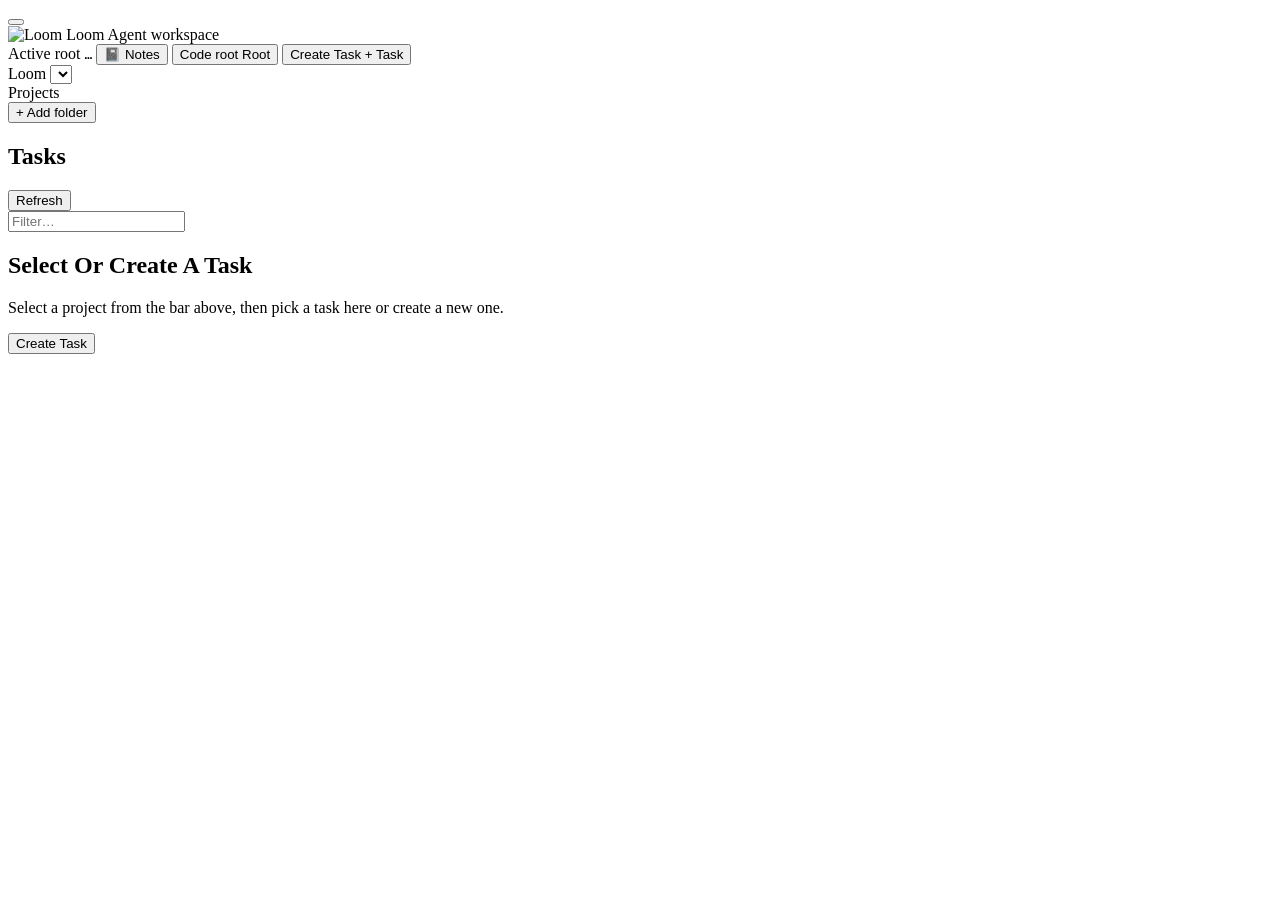
==== loom/web_static/index.html @ f9c2235f "Add existing-paper Author tasks" ====
<!DOCTYPE html>
<html lang="en">
<head>
  <meta charset="utf-8" />
  <meta name="viewport" content="width=device-width, initial-scale=1" />
  <title>Loom</title>
  <link rel="icon" type="image/png" href="/static/loom-logo.png" />
  <link rel="stylesheet" href="/static/vendor/xterm.css?v=5.5.0" />
  <link rel="stylesheet" href="/static/vendor/katex/katex.min.css" />
  <link rel="stylesheet" href="/static/app.css?v=20260825-2" />
</head>
<body>
  <header class="topbar">
    <div class="topbar__left">
      <button type="button" class="icon-btn icon-btn--menu" id="btn-sidebar-toggle" aria-label="Toggle sidebar" aria-expanded="false">
        <span class="icon-btn__bar"></span>
        <span class="icon-btn__bar"></span>
        <span class="icon-btn__bar"></span>
      </button>
      <div class="brand">
        <img class="brand__logo" src="/static/loom-logo.png" alt="Loom" />
        <span class="brand__name">Loom</span>
        <span class="brand__tag">Agent workspace</span>
      </div>
    </div>
    <div class="topbar__meta">
      <span class="topbar__meta-item">Active root <code id="hdr-project">…</code></span>
      <button type="button" class="btn btn--ghost" id="btn-notes-open" title="Open project NOTES.md">
        <span aria-hidden="true">📓</span>
        <span class="btn__label-full">Notes</span>
      </button>
      <button type="button" class="btn btn--ghost" id="btn-code-root-open" title="Configure the repository used for new task worktrees">
        <span class="btn__label-full">Code root</span>
        <span class="btn__label-short" aria-hidden="true">Root</span>
      </button>
      <button type="button" class="btn btn--primary" id="btn-create-open">
        <span class="btn__label-full">Create Task</span>
        <span class="btn__label-short" aria-hidden="true">+ Task</span>
      </button>
    </div>
  </header>
  <div class="sidebar-backdrop" id="sidebar-backdrop" hidden></div>

  <div class="offline-bar" id="offline-bar" role="status" hidden>
    <span class="offline-bar__dot" aria-hidden="true"></span>
    <span class="offline-bar__text">Can't reach the Loom server. Anything below is the last data loaded — agents in tmux keep running.</span>
    <button type="button" class="btn btn--sm" id="btn-offline-retry">Retry</button>
  </div>

  <div class="server-bar">
    <span class="server-bar__hint">Loom</span>
    <select id="server-switch" class="server-switch" aria-label="Loom server" title="Switch to another Loom"></select>
  </div>

  <nav class="project-bar" aria-label="Registered repositories">
    <span class="project-bar__hint" id="project-bar-hint">Projects</span>
    <div class="project-bar__scroll" id="project-toggle-scroll" role="tablist" aria-label="Switch project"></div>
    <button type="button" class="project-bar__add" id="btn-add-project">+ Add folder</button>
  </nav>

  <div class="layout">
    <aside class="sidebar">
      <section class="sidebar__section">
        <div class="sidebar__heading-row">
          <h2 class="sidebar__heading">Tasks <span class="sidebar__count" id="task-count"></span></h2>
          <button type="button" class="btn btn--primary btn--sm" id="btn-tasks-refresh">Refresh</button>
        </div>
        <input type="search" class="task-filter" id="task-filter" placeholder="Filter…" autocomplete="off" />
        <ul class="task-list" id="task-list" aria-live="polite"></ul>
      </section>
    </aside>

    <section class="main">
      <div id="task-empty" class="empty-state">
        <h1>Select Or Create A Task</h1>
        <p>Select a project from the bar above, then pick a task here or create a new one.</p>
        <button type="button" class="btn btn--primary" id="btn-empty-create">Create Task</button>
      </div>

      <article id="task-view" class="task-view" hidden>
        <header class="task-view__header">
          <div class="task-view__header-row">
            <div class="task-view__heading">
              <h1 class="task-view__title" id="task-title">…</h1>
              <div class="task-view__meta">
                <span id="task-backend"></span>
              </div>
            </div>
            <button type="button" class="btn btn--danger btn--sm" id="btn-delete-task">Delete task</button>
          </div>
          <p class="tab-panel__hint" id="task-goal"></p>
        </header>
        <nav class="tabs" id="main-tabs" role="tablist"></nav>
        <section class="tab-panel active" data-panel="claude" role="tabpanel">
          <input type="hidden" id="inp-interview-target" />
          <div class="agent-bar" aria-label="Agent controls">
            <button type="button" class="btn btn--primary" id="btn-interview-start" title="Launch the agent in a tmux pane — it keeps running even if you close the browser">Start Agent</button>
            <button type="button" class="btn btn--danger" id="btn-interview-stop">Stop Claude</button>
            <span class="agent-bar__sep" aria-hidden="true"></span>
            <span class="agent-bar__label">Prompts</span>
            <button type="button" class="btn btn--sm" id="btn-interview-paste" title="Paste the deep-interview prompt (general goal + skills) into the agent pane">Start Deep Interview</button>
            <button type="button" class="btn btn--sm" id="btn-run-goal" title="Paste /goal, which runs the agent against PLAN.md">Run /goal</button>
            <button type="button" class="btn btn--sm" id="btn-write-result" title="Paste the prompt that writes progress and results back into PLAN.md">Write result</button>
          </div>
          <div class="pane-card claude-info" id="claude-info-card">
            <div class="claude-info__row">
              <span class="claude-info__label">Agent</span>
              <select id="claude-info-agent" class="claude-info__agent">
                <option value="cursor">Cursor Agent</option>
                <option value="claude">Claude</option>
                <option value="codex">Codex</option>
              </select>
              <span class="claude-info__hint" id="claude-info-agent-hint">stop first</span>
            </div>
            <div class="claude-info__row">
              <span class="claude-info__label">Model</span>
              <select id="claude-info-model-select" class="model-select" aria-label="Model"></select>
              <input id="claude-info-model" class="claude-info__model model-custom" placeholder="Model id" hidden />
              <span class="claude-info__hint" id="claude-info-model-hint">used on next start</span>
            </div>
            <div class="claude-info__row claude-info__row--skills">
              <span class="claude-info__label" id="claude-info-skills-label">Skills</span>
              <select id="claude-info-skills" class="skill-select-native" multiple data-chips="claude-info-skill-chips" data-require-one="1" tabindex="-1" aria-hidden="true"></select>
              <div class="skill-chips" id="claude-info-skill-chips" role="group" aria-labelledby="claude-info-skills-label"></div>
              <span class="claude-info__hint" id="claude-info-skills-hint">used when starting deep interview</span>
            </div>
            <div class="claude-info__row claude-info__row--worktrees">
              <span class="claude-info__label">Worktrees</span>
              <div class="claude-info__worktrees" id="claude-info-worktree-list"></div>
              <div class="claude-info__wt-actions">
                <button type="button" class="btn btn--sm" id="btn-create-worktree">+ Add worktree</button>
                <button type="button" class="btn btn--sm" id="btn-worktree-push-all" hidden>Push all</button>
              </div>
            </div>
            <div class="claude-info__row">
              <span class="claude-info__label">tmux</span>
              <code class="claude-info__value" id="claude-info-tmux">—</code>
              <span class="claude-info__pill" id="claude-info-tmux-state">unknown</span>
            </div>
            <div class="claude-info__row claude-info__row--sessions">
              <span class="claude-info__label">Sessions</span>
              <div class="claude-info__sessions" id="claude-info-sessions">
                <span class="claude-info__hint">No agent sessions captured yet. Start Agent to bind one.</span>
              </div>
            </div>
            <div class="claude-info__row claude-info__row--monitor">
              <span class="claude-info__label">Monitor</span>
              <div class="claude-info__monitor">
                <label class="switch" title="Notify via OpenClaw each time the agent stops and waits for input (reply in OpenClaw to continue it). Stays silent if it's already idle when you turn this on.">
                  <input type="checkbox" id="monitor-toggle" class="switch__input" />
                  <span class="switch__track"><span class="switch__thumb"></span></span>
                  <span class="switch__text">Notify</span>
                </label>
              </div>
            </div>
          </div>
          <div class="pane-card terminal-card terminal-card--interview">
            <div class="terminal-card__bar">
              <span class="terminal-card__bar-glyph" aria-hidden="true"></span>
              <h4>Agent Terminal</h4>
              <div class="terminal-card__bar-right">
                <span class="terminal-card__live" id="interview-live" hidden>● live</span>
                <button type="button" class="term-kill" id="term-kill" title="Close the current tmux session (kill-session); any running agent is terminated too" aria-label="Close current tmux session">
                  <span class="term-kill__glyph" aria-hidden="true">
                    <svg viewBox="0 0 24 24" width="13" height="13" focusable="false"><path fill="currentColor" d="M11 2.6h2v9.2h-2zM6.7 6.1 8.1 7.5a5.6 5.6 0 1 0 7.8 0l1.4-1.4a7.6 7.6 0 1 1-10.6 0z"/></svg>
                  </span>
                  <span class="term-kill__label">Close Tmux</span>
                </button>
                <button type="button" class="term-compose-toggle" id="term-compose-toggle" aria-expanded="false" aria-controls="term-compose" title="Chinese / long-text input (reliable IME; Enter to send, Shift+Enter for newline)">
                  <span class="term-compose-toggle__glyph" aria-hidden="true">中</span>
                  <span class="term-compose-toggle__label">Chinese Input</span>
                </button>
              </div>
            </div>
            <div id="interview-term" class="xterm-host" aria-label="Agent terminal — click and type like a real terminal"></div>
            <div class="term-compose" id="term-compose" hidden>
              <textarea id="term-compose-input" class="term-compose__input" rows="1" placeholder="Type a message — Enter to send, Shift+Enter for newline" autocomplete="off" autocapitalize="off" spellcheck="false"></textarea>
              <button type="button" class="term-compose__send" id="term-compose-send" title="Send to terminal (Enter)" aria-label="Send to terminal">
                <svg class="term-compose__send-icon" viewBox="0 0 24 24" width="16" height="16" aria-hidden="true" focusable="false"><path fill="currentColor" d="M3.32 20.4l17.4-7.46a1.02 1.02 0 0 0 0-1.88L3.32 3.6A1.01 1.01 0 0 0 1.93 4.8L4 11l9 1-9 1-2.07 6.2a1.01 1.01 0 0 0 1.39 1.2z"/></svg>
                <span class="term-compose__send-label">Send</span>
              </button>
            </div>
            <div class="term-mobile-keys" id="term-mobile-keys" aria-label="Terminal keys">
              <button type="button" class="term-key" data-key="esc">Esc</button>
              <button type="button" class="term-key" data-key="c-c" aria-label="Ctrl-C">⌃C</button>
              <button type="button" class="term-key" data-key="up" aria-label="Up">↑</button>
              <button type="button" class="term-key" data-key="down" aria-label="Down">↓</button>
              <button type="button" class="term-key" data-key="left" aria-label="Left">←</button>
              <button type="button" class="term-key" data-key="right" aria-label="Right">→</button>
              <button type="button" class="term-key" data-key="tab">Tab</button>
              <button type="button" class="term-key" data-key="enter" aria-label="Enter">⏎</button>
            </div>
          </div>
          <div class="interview-markdown">
            <div class="interview-md-bar">
              <label for="interview-md-select" class="interview-md-bar__label">Viewing</label>
              <select id="interview-md-select" class="interview-md-select" aria-label="Top-level markdown file to view"></select>
              <span class="tab-panel__hint interview-md-bar__hint" id="interview-md-hint">Read-only preview. Pick any scanned Markdown file.</span>
              <span class="interview-md-bar__spacer"></span>
              <button type="button" class="btn btn--sm" id="btn-plan-edit">Edit</button>
              <button type="button" class="btn btn--primary btn--sm" id="btn-plan-save" hidden>Save</button>
              <button type="button" class="btn btn--sm" id="btn-plan-cancel" hidden>Cancel</button>
            </div>
            <div class="markdown-workbench markdown-workbench--interview">
              <div class="markdown-pane">
                <div class="pane-label">Raw Markdown</div>
                <textarea id="editor-interview" class="editor" spellcheck="false" readonly></textarea>
              </div>
              <div class="markdown-pane markdown-pane--preview">
                <div class="pane-label">Rendered Preview</div>
                <div id="preview-interview" class="markdown-preview"></div>
              </div>
            </div>
          </div>
        </section>

        <section class="tab-panel" data-panel="changes" role="tabpanel" hidden>
          <div class="changes-toolbar changes-toolbar--simple">
            <div>
              <strong>Code changes</strong>
              <span class="tab-panel__hint" id="changes-status"></span>
            </div>
            <button type="button" class="btn btn--sm" id="btn-changes-refresh">Refresh</button>
          </div>
          <div id="changes-body" class="changes-body"></div>
        </section>

        <section class="tab-panel" data-panel="ar" role="tabpanel" hidden>
          <p class="tab-panel__hint">
            Automated research on <code id="ar-direction-label">…</code> ·
            <span class="stage-badge" id="ar-stage-badge" data-state="unknown">…</span>
            <button type="button" class="btn btn--sm" id="btn-ar-refresh">Refresh</button>
          </p>

          <!-- Studio view: mine papers, propose ideas, spawn one task per idea -->
          <div class="ar-studio" id="ar-studio" hidden>
            <section class="ar-card">
              <div class="ar-card__head">
                <h3>Recent work</h3>
                <div class="ar-card__actions">
                  <label class="ar-check"><input type="checkbox" id="ar-venue-only" /> Venue-tagged only</label>
                  <button type="button" class="btn btn--sm" id="btn-ar-mine">Mine arXiv</button>
                </div>
              </div>
              <p class="tab-panel__hint" id="ar-papers-status">Nothing mined yet.</p>
              <pre class="ar-log" id="ar-papers-log" hidden></pre>
              <ul class="ar-paper-list" id="ar-paper-list"></ul>
            </section>

            <section class="ar-card">
              <div class="ar-card__head">
                <h3>Ideas</h3>
                <div class="ar-card__actions">
                  <label class="ar-check">Count <input type="number" id="ar-idea-count" min="1" max="12" value="6" /></label>
                  <button type="button" class="btn btn--sm" id="btn-ar-ideas">Generate ideas</button>
                  <button type="button" class="btn btn--primary btn--sm" id="btn-ar-spawn" title="Turn each selected idea into its own paper task">Create tasks</button>
                </div>
              </div>
              <p class="tab-panel__hint" id="ar-ideas-status">No ideas yet. Generate them here, or paste a JSON array from the agent pane.</p>
              <pre class="ar-log" id="ar-ideas-log" hidden></pre>
              <div class="ar-idea-list" id="ar-idea-list"></div>
            </section>
          </div>

          <!-- Paper view: draft gate, author/reviewer rounds, final gate -->
          <div class="ar-paper" id="ar-paper" hidden>
            <section class="ar-card">
              <div class="ar-card__head">
                <h3 id="ar-paper-title">Paper</h3>
                <div class="ar-card__actions">
                  <button type="button" class="btn btn--sm" id="btn-ar-build">Rebuild PDF</button>
                  <button type="button" class="btn btn--sm" id="btn-ar-download">Download PDF</button>
                  <button type="button" class="btn btn--sm" id="btn-ar-submission" title="Check this paper against the venue's requirements and write submission.json">Prepare submission</button>
                </div>
              </div>
              <ol class="ar-stepper" id="ar-stepper"></ol>
              <p class="tab-panel__hint" id="ar-paper-hint"></p>
              <div class="ar-idea-brief" id="ar-idea-brief"></div>
              <div class="ar-submission" id="ar-submission" hidden>
                <h4 class="ar-submission__title">Submission readiness</h4>
                <ul class="ar-checklist" id="ar-checklist"></ul>
                <p class="tab-panel__hint">Loom never posts to OpenReview. Run this yourself, signed in as you:</p>
                <pre class="ar-log" id="ar-submission-command"></pre>
              </div>
            </section>

            <section class="ar-card" id="ar-gate-card" hidden>
              <div class="ar-card__head">
                <h3 id="ar-gate-title">Your review</h3>
              </div>
              <p class="tab-panel__hint" id="ar-gate-hint"></p>
              <textarea id="ar-gate-note" rows="3" placeholder="Optional instruction for the author agent — carried into the next round."></textarea>
              <div class="ar-card__actions">
                <button type="button" class="btn btn--primary" id="btn-ar-approve">Approve</button>
                <button type="button" class="btn btn--danger" id="btn-ar-reject">Request changes</button>
              </div>
            </section>

            <section class="ar-card">
              <div class="ar-card__head">
                <h3>Rounds</h3>
                <div class="ar-card__actions">
                  <button type="button" class="btn btn--sm" id="btn-ar-loop-start">Start loop</button>
                  <button type="button" class="btn btn--sm" id="btn-ar-loop-stop">Stop loop</button>
                  <button type="button" class="btn btn--sm" id="btn-ar-review-now">Review now</button>
                </div>
              </div>
              <p class="tab-panel__hint" id="ar-loop-status"></p>
              <pre class="ar-log" id="ar-review-log" hidden></pre>
              <ul class="ar-round-list" id="ar-round-list"></ul>
            </section>
          </div>
        </section>

      </article>
    </section>
  </div>

  <div class="modal-backdrop" id="create-modal" hidden>
    <div class="modal-card" role="dialog" aria-modal="true" aria-labelledby="create-modal-title">
      <div class="modal-card__header">
        <div>
          <h2 id="create-modal-title">Create Task</h2>
          <p>Choose skills, agent, and a short goal. The deep interview will turn it into PLAN.md.</p>
        </div>
        <button type="button" class="icon-btn" id="btn-create-close" aria-label="Close">×</button>
      </div>

      <div class="modal-card__body">
        <label id="new-skills-label">Skills</label>
        <select id="new-skills" class="skill-select-native" multiple data-chips="new-skill-chips" tabindex="-1" aria-hidden="true"></select>
        <div class="skill-chips skill-chips--block" id="new-skill-chips" role="group" aria-labelledby="new-skills-label"></div>
        <p class="skills-note">Injected into the deep interview and worker prompt. Pick as many as you need — they're combined.</p>
        <label for="new-title">Title</label>
        <input type="text" id="new-title" placeholder="Example: xorl1" />
        <label for="new-agent-select">Task type</label>
        <select id="new-agent-select" class="modal-input-wide" aria-label="Task type">
          <option value="cursor">Cursor Agent — agent CLI, resume by chat ID</option>
          <option value="claude">Claude — claude CLI, resume by UUID</option>
          <option value="codex">Codex — codex CLI, codex resume &lt;id&gt;</option>
          <option value="author">Author — finish an existing paper and its experiments</option>
          <option value="ar">AR — automated research (paper pipeline)</option>
        </select>
        <p class="create-agent-hint" id="new-agent-hint"></p>

        <div class="ar-create" id="author-create-fields" hidden>
          <div class="ar-create__row">
            <div>
              <label for="author-venue">Target venue</label>
              <input type="text" id="author-venue" class="modal-input-wide" value="iclr" placeholder="e.g. iclr, neurips, wacv" />
            </div>
            <div>
              <label for="author-main-tex">Main TeX file</label>
              <input type="text" id="author-main-tex" class="modal-input-wide" value="main.tex" placeholder="main.tex" spellcheck="false" />
            </div>
          </div>
          <label for="author-manuscript-repo">Manuscript git repository on this Loom host</label>
          <input type="text" id="author-manuscript-repo" class="modal-input-wide" placeholder="/data/projects/my-paper" spellcheck="false" />
          <label for="author-experiment-repo">Experiment git repository (optional)</label>
          <input type="text" id="author-experiment-repo" class="modal-input-wide" placeholder="/data/projects/my-experiments" spellcheck="false" />
          <p class="skills-note">Loom creates isolated worktrees for these existing repositories and automatically adds the Author, results-reporting, prose, and available venue-readiness skills.</p>
        </div>

        <div class="ar-create" id="ar-create-fields" hidden>
          <div class="ar-create__row">
            <div>
              <label for="ar-direction">Research direction</label>
              <select id="ar-direction" class="modal-input-wide"></select>
            </div>
            <div>
              <label for="ar-venue">Target venue</label>
              <select id="ar-venue" class="modal-input-wide"></select>
            </div>
          </div>
          <input type="text" id="ar-custom-direction" class="modal-input-wide" placeholder="Describe the direction in your own words" hidden />
          <fieldset class="mode-picker ar-mode-picker">
            <label class="mode-card">
              <input type="radio" name="ar-mode" value="auto" checked />
              <span class="mode-card__body">
                <strong>Auto direction</strong>
                <small>Mine recent arXiv / ICLR / ICML work in this direction, then propose ideas to pick from.</small>
              </span>
            </label>
            <label class="mode-card">
              <input type="radio" name="ar-mode" value="seed" />
              <span class="mode-card__body">
                <strong>My idea</strong>
                <small>Start from an idea you describe and iterate it into concrete proposals.</small>
              </span>
            </label>
          </fieldset>
          <div id="ar-seed-wrap">
            <label for="ar-seed-idea" id="ar-seed-label">What the paper should be about</label>
            <textarea id="ar-seed-idea" rows="4" placeholder="The concrete content you want the paper to establish."></textarea>
            <p class="skills-note" id="ar-seed-note"></p>
          </div>
          <label for="ar-max-rounds">Author / reviewer rounds per paper</label>
          <input type="number" id="ar-max-rounds" class="modal-input-wide" min="1" max="50" value="10" />
          <p class="skills-note">Each idea you select becomes its own task: LaTeX draft, your review, then this many author/reviewer rounds before the final gate.</p>
        </div>
        <label for="new-model-select">Model</label>
        <select id="new-model-select" class="modal-input-wide model-select"></select>
        <input id="new-model" class="modal-input-wide model-custom" placeholder="Type a model id" hidden />
        <p class="skills-note">Grouped by family for the selected agent. Pick <em>Custom id…</em> to type one that isn't listed.</p>
        <div id="new-goal-wrap">
          <label for="new-goal">General goal</label>
          <textarea id="new-goal" rows="4" placeholder="Describe the outcome. The deep interview will ask follow-up questions."></textarea>
        </div>
      </div>

      <div class="modal-card__footer">
        <span id="new-task-status" class="tab-panel__hint"></span>
        <button type="button" class="btn" id="btn-create-cancel">Cancel</button>
        <button type="button" class="btn btn--primary" id="btn-new-task">Create Task</button>
      </div>
    </div>
  </div>

  <div class="modal-backdrop" id="add-project-modal" hidden>
    <div class="modal-card" role="dialog" aria-modal="true" aria-labelledby="add-project-modal-title">
      <div class="modal-card__header">
        <div>
          <h2 id="add-project-modal-title">Add a folder</h2>
          <p>Register an existing folder, create a new empty one, or clone a git repo. New folders and clones are created inside the launch directory.</p>
        </div>
        <button type="button" class="icon-btn" id="btn-add-project-close" aria-label="Close">×</button>
      </div>
      <div class="modal-card__body">
        <div class="add-project-modes" id="add-project-modes" role="tablist" aria-label="How to add the folder">
          <button type="button" class="add-project-mode is-active" data-mode="existing" aria-selected="true">Use existing</button>
          <button type="button" class="add-project-mode" data-mode="empty" aria-selected="false">New empty folder</button>
          <button type="button" class="add-project-mode" data-mode="clone" aria-selected="false">Clone a repo</button>
        </div>
        <div id="add-project-launch-wrap" class="add-project-launch-wrap" hidden>
          <p class="modal-subhint">Subfolders of <code id="add-project-launch-root"></code> — click a name to fill the path.</p>
          <div class="add-project-chips" id="add-project-chips" role="group" aria-label="Launch directory subfolders"></div>
        </div>
        <div id="add-project-repo-row" hidden>
          <label for="new-project-repo">Git repo URL</label>
          <input type="text" id="new-project-repo" class="modal-input-wide" placeholder="https://github.com/owner/repo.git" spellcheck="false" autocapitalize="off" />
        </div>
        <label id="new-project-path-label" for="new-project-path">Project directory</label>
        <input type="text" id="new-project-path" class="modal-input-wide" placeholder="/home/you/MyRepo" spellcheck="false" />
        <p class="modal-subhint" id="add-project-path-hint"></p>
        <label for="new-project-code-root">Code root pattern</label>
        <input type="text" id="new-project-code-root" class="modal-input-wide" value="." placeholder="." spellcheck="false" />
        <p class="modal-subhint">Relative to the project directory. Default <code>.</code>; nested example <code>src/code</code>.</p>
      </div>
      <div class="modal-card__footer">
        <span id="add-project-status" class="tab-panel__hint"></span>
        <button type="button" class="btn" id="btn-add-project-cancel">Cancel</button>
        <button type="button" class="btn btn--primary" id="btn-add-project-save">Add</button>
      </div>
    </div>
  </div>

  <div class="modal-backdrop" id="code-root-modal" hidden>
    <div class="modal-card modal-card--compact" role="dialog" aria-modal="true" aria-labelledby="code-root-modal-title">
      <div class="modal-card__header">
        <div>
          <h2 id="code-root-modal-title">Project code root</h2>
          <p>New tasks create their primary worktree from this repository.</p>
        </div>
        <button type="button" class="icon-btn" id="btn-code-root-close" aria-label="Close">×</button>
      </div>
      <div class="modal-card__body">
        <label for="project-code-root-pattern">Relative pattern</label>
        <input type="text" id="project-code-root-pattern" class="modal-input-wide" placeholder="." spellcheck="false" />
        <p class="modal-subhint">Use <code>.</code> for the project root, or a path such as <code>src/code</code>.</p>
        <p class="modal-subhint">Resolved: <code id="project-code-root-resolved">—</code></p>
      </div>
      <div class="modal-card__footer">
        <span id="code-root-status" class="tab-panel__hint"></span>
        <button type="button" class="btn" id="btn-code-root-cancel">Cancel</button>
        <button type="button" class="btn btn--primary" id="btn-code-root-save">Save</button>
      </div>
    </div>
  </div>

  <div class="modal-backdrop" id="worktree-modal" hidden>
    <div class="modal-card" role="dialog" aria-modal="true" aria-labelledby="worktree-modal-title">
      <div class="modal-card__header">
        <div>
          <h2 id="worktree-modal-title">Create worktree</h2>
          <p>Pick a git repo to base the task's worktree on. The new branch is <code id="wt-modal-branch">loom/…</code>; the worktree lands at <code id="wt-modal-dest">…/work/&lt;repo&gt;/</code>.</p>
        </div>
        <button type="button" class="icon-btn" id="btn-wt-close" aria-label="Close">×</button>
      </div>
      <div class="modal-card__body">
        <div id="wt-candidates" class="wt-candidates"></div>
      </div>
      <div class="modal-card__footer">
        <span id="wt-status" class="tab-panel__hint"></span>
        <button type="button" class="btn" id="btn-wt-cancel">Cancel</button>
      </div>
    </div>
  </div>

  <div class="preview-modal" id="notes-modal" hidden>
    <div class="preview-modal__card" role="dialog" aria-modal="true" aria-labelledby="notes-modal-title">
      <header class="preview-modal__header">
        <div>
          <p class="preview-modal__eyebrow">Project NOTES.md</p>
          <h2 id="notes-modal-title">Notes</h2>
          <p class="preview-modal__sub"><code id="notes-modal-path">…</code></p>
        </div>
        <div class="preview-modal__actions">
          <span id="notes-modal-status" class="tab-panel__hint"></span>
          <button type="button" class="btn btn--primary" id="btn-notes-save">Save</button>
          <button type="button" class="icon-btn" id="btn-notes-close" aria-label="Close">×</button>
        </div>
      </header>
      <main class="preview-modal__body notes-modal__body">
        <div class="markdown-workbench notes-modal__workbench">
          <div class="markdown-pane">
            <div class="pane-label">Edit Markdown</div>
            <textarea id="editor-notes" class="editor" spellcheck="false"></textarea>
          </div>
          <div class="markdown-pane markdown-pane--preview">
            <div class="pane-label">Preview</div>
            <div id="preview-notes" class="markdown-preview"></div>
          </div>
        </div>
      </main>
    </div>
  </div>

  <div class="preview-modal" id="preview-modal" hidden>
    <div class="preview-modal__card" role="dialog" aria-modal="true" aria-labelledby="preview-modal-title">
      <header class="preview-modal__header">
        <div>
          <p class="preview-modal__eyebrow">Fullscreen Preview</p>
          <h2 id="preview-modal-title">Preview</h2>
        </div>
        <div class="preview-modal__actions">
          <button type="button" class="btn" id="btn-preview-print">Print / Save PDF</button>
          <button type="button" class="btn" id="btn-preview-exit-fullscreen">Exit Fullscreen</button>
          <button type="button" class="icon-btn" id="btn-preview-close" aria-label="Close">×</button>
        </div>
      </header>
      <main class="preview-modal__body">
        <article id="preview-modal-content" class="markdown-preview markdown-preview--fullscreen"></article>
      </main>
    </div>
  </div>

  <div class="preview-modal" id="ar-review-modal" hidden>
    <div class="preview-modal__card" role="dialog" aria-modal="true" aria-labelledby="ar-review-title">
      <header class="preview-modal__header">
        <div>
          <p class="preview-modal__eyebrow">Reviewer report</p>
          <h2 id="ar-review-title">Review</h2>
        </div>
        <div class="preview-modal__actions">
          <button type="button" class="icon-btn" id="btn-ar-review-close" aria-label="Close">×</button>
        </div>
      </header>
      <main class="preview-modal__body">
        <article id="ar-review-content" class="markdown-preview"></article>
      </main>
    </div>
  </div>

  <script src="/static/vendor/xterm.js?v=5.5.0"></script>
  <script src="/static/vendor/addon-fit.js?v=0.10.0"></script>
  <script src="/static/vendor/katex/katex.min.js"></script>
<script src="/static/vendor/katex/auto-render.min.js"></script>
<script src="/static/app.js?v=20260825-1"></script>
</body>
</html>
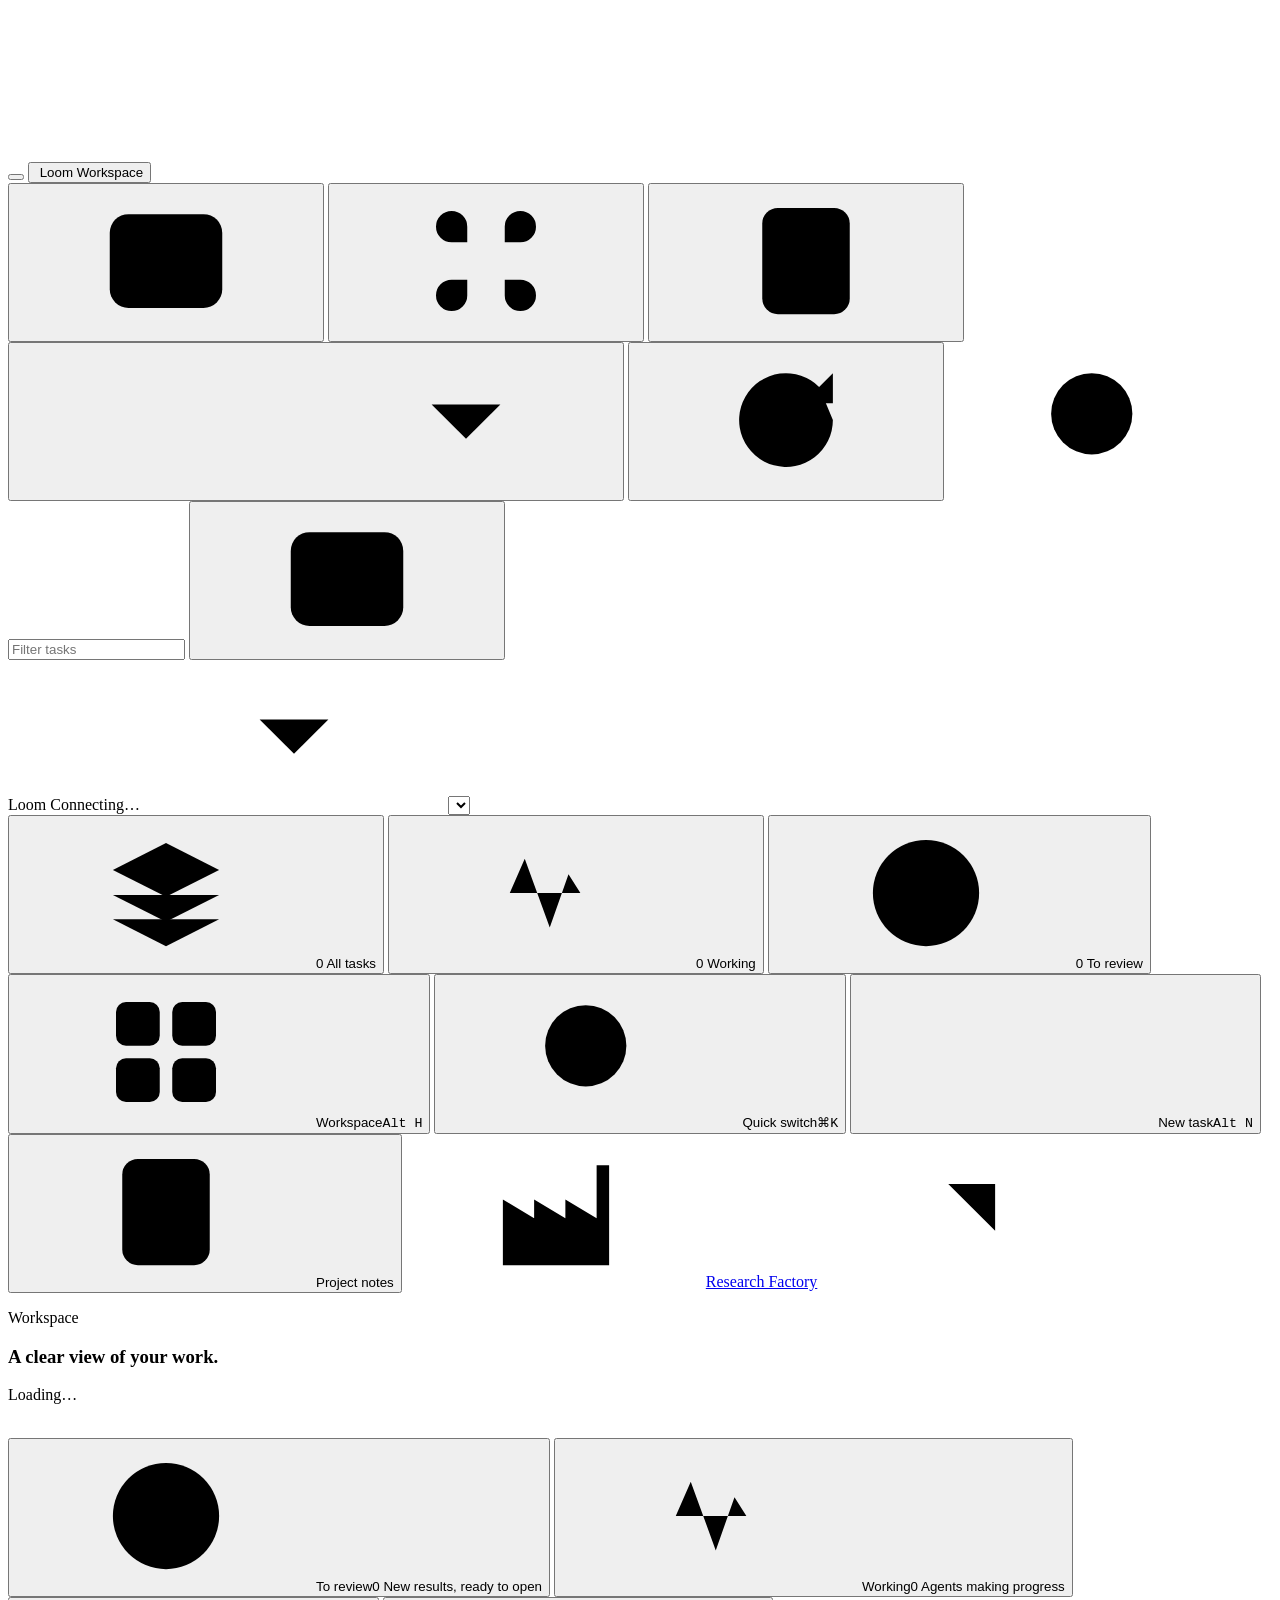
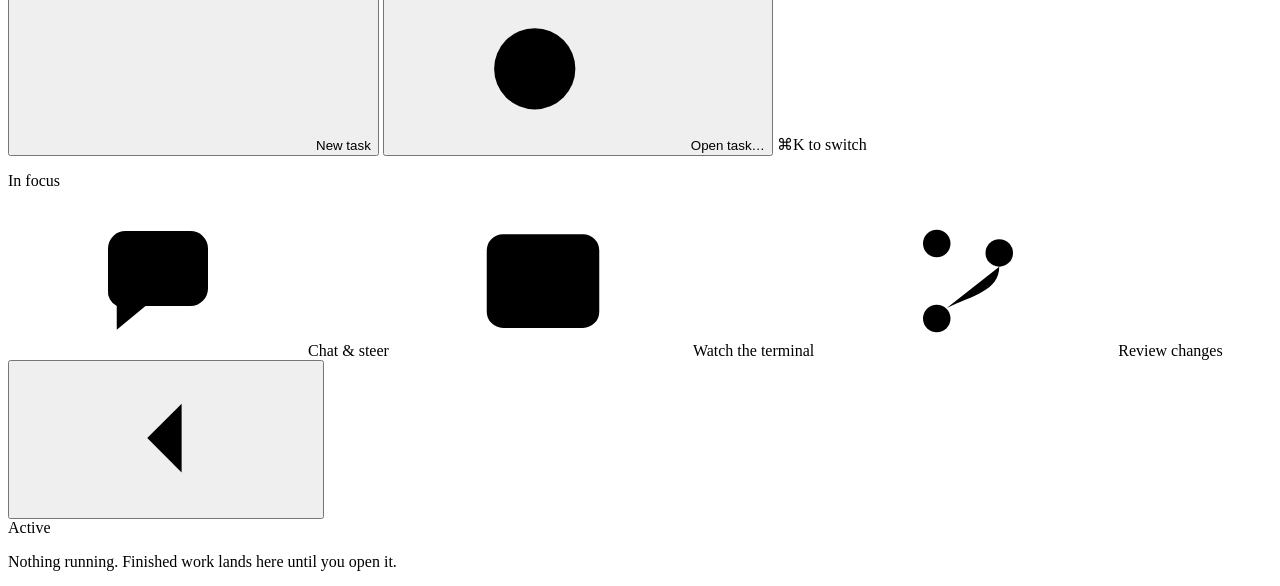
==== commit 9cba05c0: "Web console takes the desktop app's layout The browser now works the way loom-desktop does. A sideba" ====
--- a/loom/web_static/index.html
+++ b/loom/web_static/index.html
@@ -7,36 +7,70 @@
   <link rel="icon" type="image/png" href="/static/loom-logo.png" />
   <link rel="stylesheet" href="/static/vendor/xterm.css?v=5.5.0" />
   <link rel="stylesheet" href="/static/vendor/katex/katex.min.css" />
-  <link rel="stylesheet" href="/static/app.css?v=20260825-2" />
+  <link rel="stylesheet" href="/static/app.css?v=20261004-1" />
 </head>
 <body>
-  <header class="topbar">
-    <div class="topbar__left">
+  <svg class="icon-sprite" aria-hidden="true" focusable="false">
+    <symbol id="i-sidebar" viewBox="0 0 24 24"><rect x="3" y="4.5" width="18" height="15" rx="3"/><path d="M9.5 4.5v15"/></symbol>
+    <symbol id="i-dock" viewBox="0 0 24 24"><rect x="3" y="4.5" width="18" height="15" rx="3"/><path d="M14.5 4.5v15"/></symbol>
+    <symbol id="i-command" viewBox="0 0 24 24"><path d="M9 9V6.5A2.5 2.5 0 1 0 6.5 9H9zm0 0h6m-6 0v6m6-6V6.5A2.5 2.5 0 1 1 17.5 9H15zm0 0v6m0 0h2.5a2.5 2.5 0 1 1-2.5 2.5V15zm0 0H9m0 0v2.5A2.5 2.5 0 1 1 6.5 15H9z"/></symbol>
+    <symbol id="i-note" viewBox="0 0 24 24"><rect x="5" y="3.5" width="14" height="17" rx="2.5"/><path d="M8.5 8.5h7M8.5 12h7M8.5 15.5h4.5"/></symbol>
+    <symbol id="i-plus" viewBox="0 0 24 24"><path d="M12 5v14M5 12h14"/></symbol>
+    <symbol id="i-chevron-down" viewBox="0 0 24 24"><path d="m6.5 9.5 5.5 5.5 5.5-5.5"/></symbol>
+    <symbol id="i-chevron-right" viewBox="0 0 24 24"><path d="m9.5 6.5 5.5 5.5-5.5 5.5"/></symbol>
+    <symbol id="i-chevron-left" viewBox="0 0 24 24"><path d="m14.5 6.5-5.5 5.5 5.5 5.5"/></symbol>
+    <symbol id="i-refresh" viewBox="0 0 24 24"><path d="M19.5 12a7.5 7.5 0 1 1-2.2-5.3"/><path d="M19.5 4.5v4.8h-4.8"/></symbol>
+    <symbol id="i-search" viewBox="0 0 24 24"><circle cx="11" cy="11" r="6.5"/><path d="m20 20-4.3-4.3"/></symbol>
+    <symbol id="i-grid" viewBox="0 0 24 24"><rect x="4" y="4" width="7" height="7" rx="1.6"/><rect x="13" y="4" width="7" height="7" rx="1.6"/><rect x="4" y="13" width="7" height="7" rx="1.6"/><rect x="13" y="13" width="7" height="7" rx="1.6"/></symbol>
+    <symbol id="i-chat" viewBox="0 0 24 24"><path d="M4 6.8A2.8 2.8 0 0 1 6.8 4h10.4A2.8 2.8 0 0 1 20 6.8v6.4a2.8 2.8 0 0 1-2.8 2.8H10l-4.6 3.8V16A2.6 2.6 0 0 1 4 13.4z"/></symbol>
+    <symbol id="i-terminal" viewBox="0 0 24 24"><rect x="3" y="4.5" width="18" height="15" rx="2.6"/><path d="m7.5 9.5 2.8 2.5-2.8 2.5M12.5 15h4"/></symbol>
+    <symbol id="i-folder" viewBox="0 0 24 24"><path d="M3.5 7.6A2.6 2.6 0 0 1 6.1 5h3.4l2.1 2.4h6.3a2.6 2.6 0 0 1 2.6 2.6v6.4a2.6 2.6 0 0 1-2.6 2.6H6.1a2.6 2.6 0 0 1-2.6-2.6z"/></symbol>
+    <symbol id="i-file" viewBox="0 0 24 24"><path d="M7 3.5h6.8L18.5 8v10.5a2 2 0 0 1-2 2H7a2 2 0 0 1-2-2v-13a2 2 0 0 1 2-2z"/><path d="M13.5 3.5V8h5"/></symbol>
+    <symbol id="i-branch" viewBox="0 0 24 24"><circle cx="7" cy="6" r="2.2"/><circle cx="7" cy="18" r="2.2"/><circle cx="17" cy="7.5" r="2.2"/><path d="M7 8.2v7.6M17 9.7c0 3.8-4.2 4.6-8.4 6.6"/></symbol>
+    <symbol id="i-interview" viewBox="0 0 24 24"><path d="M4.5 5.5h15v10h-9l-4.5 3.8V15.5h-1.5z"/><path d="M8.5 9.5h7M8.5 12.5h4"/></symbol>
+    <symbol id="i-play" viewBox="0 0 24 24"><path d="M8 5.8v12.4l10-6.2z"/></symbol>
+    <symbol id="i-pencil" viewBox="0 0 24 24"><path d="M4.5 19.5h3.8L19 8.8 15.2 5 4.5 15.7z"/><path d="m13.6 6.6 3.8 3.8"/></symbol>
+    <symbol id="i-more" viewBox="0 0 24 24"><circle cx="12" cy="12" r="8.6"/><path d="M8.2 12h.01M12 12h.01M15.8 12h.01"/></symbol>
+    <symbol id="i-check-circle" viewBox="0 0 24 24"><circle cx="12" cy="12" r="8.5"/><path d="m8.4 12.3 2.5 2.5 4.8-5.1"/></symbol>
+    <symbol id="i-wave" viewBox="0 0 24 24"><path d="M3 12h3.2l2.4-5.5 4 11 3-8.5 1.9 3H21"/></symbol>
+    <symbol id="i-stack" viewBox="0 0 24 24"><path d="m12 4-8.5 4.3L12 12.6l8.5-4.3z"/><path d="m3.5 12.3 8.5 4.3 8.5-4.3"/><path d="m3.5 16.2 8.5 4.3 8.5-4.3"/></symbol>
+    <symbol id="i-arrow-up-right" viewBox="0 0 24 24"><path d="M7.5 16.5 16.5 7.5M9 7.5h7.5V15"/></symbol>
+    <symbol id="i-arrow-down" viewBox="0 0 24 24"><path d="M12 5v14M6.5 13.5 12 19l5.5-5.5"/></symbol>
+    <symbol id="i-stop" viewBox="0 0 24 24"><circle cx="12" cy="12" r="8.5"/><rect x="9" y="9" width="6" height="6" rx="1.2"/></symbol>
+    <symbol id="i-send" viewBox="0 0 24 24"><path d="M12 18.5v-13M6.5 11 12 5.5l5.5 5.5"/></symbol>
+    <symbol id="i-eye-off" viewBox="0 0 24 24"><path d="m3.5 3.5 17 17"/><path d="M10.4 6.2A9 9 0 0 1 12 6c4.8 0 8 4.3 8.6 6-.3.9-1.3 2.4-2.8 3.7M6.8 7.7C4.9 8.9 3.8 10.8 3.4 12c.6 1.7 3.8 6 8.6 6 1.4 0 2.7-.4 3.8-1"/></symbol>
+    <symbol id="i-claude" viewBox="0 0 24 24"><path d="M12 3.8 13.7 10.3 20.2 12l-6.5 1.7L12 20.2l-1.7-6.5L3.8 12l6.5-1.7z"/></symbol>
+    <symbol id="i-codex" viewBox="0 0 24 24"><path d="m8.5 7.5-4.5 4.5 4.5 4.5M15.5 7.5l4.5 4.5-4.5 4.5M13.6 5.2l-3.2 13.6"/></symbol>
+    <symbol id="i-cursor" viewBox="0 0 24 24"><path d="M5.5 3.8 18.6 11l-6.1 1.6-2.7 6.4z"/></symbol>
+    <symbol id="i-paper" viewBox="0 0 24 24"><path d="M7 3.5h6.8L18.5 8v10.5a2 2 0 0 1-2 2H7a2 2 0 0 1-2-2v-13a2 2 0 0 1 2-2z"/><path d="M8.5 12h7M8.5 15.5h7M8.5 8.5h3"/></symbol>
+    <symbol id="i-factory" viewBox="0 0 24 24"><path d="M3.5 20.5V10l5 3V10l5 3V10l5 3V4.5h2v16z"/><path d="M7 17h2M11.5 17h2M16 17h2"/></symbol>
+  </svg>
+  <header class="titlebar">
+    <div class="titlebar__left">
       <button type="button" class="icon-btn icon-btn--menu" id="btn-sidebar-toggle" aria-label="Toggle sidebar" aria-expanded="false">
         <span class="icon-btn__bar"></span>
         <span class="icon-btn__bar"></span>
         <span class="icon-btn__bar"></span>
       </button>
-      <div class="brand">
-        <img class="brand__logo" src="/static/loom-logo.png" alt="Loom" />
-        <span class="brand__name">Loom</span>
-        <span class="brand__tag">Agent workspace</span>
-      </div>
-    </div>
-    <div class="topbar__meta">
-      <span class="topbar__meta-item">Active root <code id="hdr-project">…</code></span>
-      <button type="button" class="btn btn--ghost" id="btn-notes-open" title="Open project NOTES.md">
-        <span aria-hidden="true">📓</span>
-        <span class="btn__label-full">Notes</span>
+      <button type="button" class="brand" id="btn-brand" title="Workspace overview (Alt+H)">
+        <img class="brand__logo" src="/static/loom-logo.png" alt="" />
+        <span class="brand__text">
+          <span class="brand__name">Loom</span>
+          <span class="brand__context" id="brand-context">Workspace</span>
+        </span>
       </button>
-      <button type="button" class="btn btn--ghost" id="btn-code-root-open" title="Configure the repository used for new task worktrees">
-        <span class="btn__label-full">Code root</span>
-        <span class="btn__label-short" aria-hidden="true">Root</span>
-      </button>
-      <button type="button" class="btn btn--primary" id="btn-create-open">
-        <span class="btn__label-full">Create Task</span>
-        <span class="btn__label-short" aria-hidden="true">+ Task</span>
-      </button>
+    </div>
+    <div class="titlebar__tools">
+      <button type="button" class="tb-btn tb-btn--wide-only" id="btn-sidebar-collapse" title="Toggle sidebar (Alt+S)" aria-label="Toggle sidebar" aria-pressed="false"><svg class="ico" aria-hidden="true"><use href="#i-sidebar"/></svg></button>
+      <button type="button" class="tb-btn" id="btn-quick-open" title="Quick switch tasks (⌘K)" aria-label="Quick switch"><svg class="ico" aria-hidden="true"><use href="#i-command"/></svg></button>
+      <button type="button" class="tb-btn" id="btn-notes-open" title="Project notes — the project of the task in front" aria-label="Project notes"><svg class="ico" aria-hidden="true"><use href="#i-note"/></svg></button>
+      <button type="button" class="tb-btn tb-btn--menu" id="btn-new-menu" title="New task (Alt+N) or add a project" aria-label="New" aria-haspopup="menu" aria-expanded="false"><svg class="ico" aria-hidden="true"><use href="#i-plus"/></svg><svg class="ico ico--xs" aria-hidden="true"><use href="#i-chevron-down"/></svg></button>
+      <button type="button" class="tb-btn" id="btn-refresh" title="Refresh" aria-label="Refresh"><svg class="ico" aria-hidden="true"><use href="#i-refresh"/></svg></button>
+      <label class="tb-search" title="Filter the sidebar as you type">
+        <svg class="ico ico--sm" aria-hidden="true"><use href="#i-search"/></svg>
+        <input type="search" id="task-filter" placeholder="Filter tasks" autocomplete="off" spellcheck="false" aria-label="Filter tasks" />
+      </label>
+      <button type="button" class="tb-btn tb-btn--wide-only" id="btn-dock-show" title="Show or hide the active-task dock" aria-label="Toggle the active-task dock" aria-pressed="true"><svg class="ico" aria-hidden="true"><use href="#i-dock"/></svg></button>
     </div>
   </header>
   <div class="sidebar-backdrop" id="sidebar-backdrop" hidden></div>
@@ -47,61 +81,115 @@
     <button type="button" class="btn btn--sm" id="btn-offline-retry">Retry</button>
   </div>
 
-  <div class="server-bar">
-    <span class="server-bar__hint">Loom</span>
-    <select id="server-switch" class="server-switch" aria-label="Loom server" title="Switch to another Loom"></select>
-  </div>
-
-  <nav class="project-bar" aria-label="Registered repositories">
-    <span class="project-bar__hint" id="project-bar-hint">Projects</span>
-    <div class="project-bar__scroll" id="project-toggle-scroll" role="tablist" aria-label="Switch project"></div>
-    <button type="button" class="project-bar__add" id="btn-add-project">+ Add folder</button>
-  </nav>
-
   <div class="layout">
-    <aside class="sidebar">
-      <section class="sidebar__section">
-        <div class="sidebar__heading-row">
-          <h2 class="sidebar__heading">Tasks <span class="sidebar__count" id="task-count"></span></h2>
-          <button type="button" class="btn btn--primary btn--sm" id="btn-tasks-refresh">Refresh</button>
-        </div>
-        <input type="search" class="task-filter" id="task-filter" placeholder="Filter…" autocomplete="off" />
-        <ul class="task-list" id="task-list" aria-live="polite"></ul>
+    <aside class="sidebar" id="sidebar" aria-label="Projects and tasks">
+      <div class="server-bar" id="server-bar">
+        <span class="server-bar__dot" id="server-dot" aria-hidden="true"></span>
+        <span class="server-bar__text">
+          <span class="server-bar__name" id="server-name">Loom</span>
+          <span class="server-bar__sub" id="server-sub">Connecting…</span>
+        </span>
+        <svg class="ico ico--xs server-bar__chevron" aria-hidden="true"><use href="#i-chevron-down"/></svg>
+        <select id="server-switch" class="server-bar__select" aria-label="Loom server" title="Switch to another Loom"></select>
+      </div>
+      <div class="filter-tiles" id="filter-tiles" role="tablist" aria-label="Show tasks">
+        <button type="button" class="filter-tile is-active" data-filter="all" role="tab" aria-selected="true" title="Show all tasks">
+          <span class="filter-tile__top"><svg class="ico ico--sm" aria-hidden="true"><use href="#i-stack"/></svg><span class="filter-tile__count" id="filter-count-all">0</span></span>
+          <span class="filter-tile__label">All tasks</span>
+        </button>
+        <button type="button" class="filter-tile filter-tile--working" data-filter="working" role="tab" aria-selected="false" title="Agents generating right now">
+          <span class="filter-tile__top"><svg class="ico ico--sm" aria-hidden="true"><use href="#i-wave"/></svg><span class="filter-tile__count" id="filter-count-working">0</span></span>
+          <span class="filter-tile__label">Working</span>
+        </button>
+        <button type="button" class="filter-tile filter-tile--finished" data-filter="finished" role="tab" aria-selected="false" title="Finished tasks you haven't opened yet">
+          <span class="filter-tile__top"><svg class="ico ico--sm" aria-hidden="true"><use href="#i-check-circle"/></svg><span class="filter-tile__count" id="filter-count-finished">0</span></span>
+          <span class="filter-tile__label">To review</span>
+        </button>
+      </div>
+      <nav class="project-tree" id="project-tree" aria-label="Projects"></nav>
+      <div class="sidebar__footer">
+        <button type="button" class="sidebar-action" id="btn-go-overview"><svg class="ico" aria-hidden="true"><use href="#i-grid"/></svg><span>Workspace</span><kbd>Alt H</kbd></button>
+        <button type="button" class="sidebar-action" id="btn-go-quick"><svg class="ico" aria-hidden="true"><use href="#i-search"/></svg><span>Quick switch</span><kbd>⌘K</kbd></button>
+        <button type="button" class="sidebar-action" id="btn-go-new"><svg class="ico" aria-hidden="true"><use href="#i-plus"/></svg><span>New task</span><kbd>Alt N</kbd></button>
+        <button type="button" class="sidebar-action" id="btn-go-notes"><svg class="ico" aria-hidden="true"><use href="#i-note"/></svg><span>Project notes</span></button>
+        <a class="sidebar-action" href="/factory" id="btn-go-factory"><svg class="ico" aria-hidden="true"><use href="#i-factory"/></svg><span>Research Factory</span><svg class="ico ico--xs sidebar-action__ext" aria-hidden="true"><use href="#i-arrow-up-right"/></svg></a>
+      </div>
+    </aside>
+
+    <section class="main" id="main">
+      <section id="task-empty" class="overview" aria-label="Workspace overview">
+        <div class="overview__inner">
+          <div class="overview__hero">
+            <div>
+              <p class="overview__eyebrow">Workspace</p>
+              <h1 class="overview__title">A clear view of your work.</h1>
+              <p class="overview__sub" id="overview-sub">Loading…</p>
+            </div>
+            <img class="overview__mark" src="/static/loom-logo.png" alt="" />
+          </div>
+          <div class="overview__cards">
+            <button type="button" class="summary-card summary-card--finished" data-filter="finished" title="Show them in the sidebar">
+              <span class="summary-card__top"><span class="summary-card__label"><svg class="ico ico--sm" aria-hidden="true"><use href="#i-check-circle"/></svg>To review</span><span class="summary-card__count" id="overview-count-finished">0</span></span>
+              <span class="summary-card__detail">New results, ready to open</span>
+            </button>
+            <button type="button" class="summary-card summary-card--working" data-filter="working" title="Show them in the sidebar">
+              <span class="summary-card__top"><span class="summary-card__label"><svg class="ico ico--sm" aria-hidden="true"><use href="#i-wave"/></svg>Working</span><span class="summary-card__count" id="overview-count-working">0</span></span>
+              <span class="summary-card__detail">Agents making progress</span>
+            </button>
+          </div>
+          <div class="overview__actions">
+            <button type="button" class="btn btn--primary" id="btn-empty-create"><svg class="ico ico--sm" aria-hidden="true"><use href="#i-plus"/></svg><span id="btn-empty-create-label">New task</span></button>
+            <button type="button" class="btn" id="btn-overview-open"><svg class="ico ico--sm" aria-hidden="true"><use href="#i-search"/></svg>Open task…</button>
+            <span class="overview__hint">⌘K to switch</span>
+          </div>
+          <div class="overview__focus">
+            <p class="overview__label">In focus</p>
+            <div class="focus-list" id="overview-focus"></div>
+          </div>
+          <div class="overview__foot">
+            <span><svg class="ico ico--sm" aria-hidden="true"><use href="#i-chat"/></svg>Chat &amp; steer</span>
+            <span><svg class="ico ico--sm" aria-hidden="true"><use href="#i-terminal"/></svg>Watch the terminal</span>
+            <span><svg class="ico ico--sm" aria-hidden="true"><use href="#i-branch"/></svg>Review changes</span>
+          </div>
+        </div>
       </section>
-    </aside>
-
-    <section class="main">
-      <div id="task-empty" class="empty-state">
-        <h1>Select Or Create A Task</h1>
-        <p>Select a project from the bar above, then pick a task here or create a new one.</p>
-        <button type="button" class="btn btn--primary" id="btn-empty-create">Create Task</button>
-      </div>
 
       <article id="task-view" class="task-view" hidden>
-        <header class="task-view__header">
-          <div class="task-view__header-row">
-            <div class="task-view__heading">
-              <h1 class="task-view__title" id="task-title">…</h1>
-              <div class="task-view__meta">
-                <span id="task-backend"></span>
-              </div>
-            </div>
-            <button type="button" class="btn btn--danger btn--sm" id="btn-delete-task">Delete task</button>
-          </div>
-          <p class="tab-panel__hint" id="task-goal"></p>
+        <header class="task-head">
+          <div class="task-head__row">
+            <div class="task-head__titles">
+              <h1 class="task-head__title" id="task-title">…</h1>
+              <span class="task-head__sub">
+                <span id="task-project-label"></span>
+                <span class="task-head__slug-wrap" id="task-slug-wrap"><span aria-hidden="true">·</span><span class="task-head__slug" id="task-slug-label"></span></span>
+              </span>
+            </div>
+            <span class="task-head__spacer"></span>
+            <button type="button" class="task-chip task-chip--agent" id="btn-agent-chip" aria-haspopup="dialog" aria-expanded="false" aria-controls="agent-popover" title="Agent, model, skills and sessions">
+              <svg class="ico ico--sm" aria-hidden="true"><use id="task-agent-icon" href="#i-cursor"/></svg>
+              <span id="task-backend">Agent</span>
+              <svg class="ico ico--xs" aria-hidden="true"><use href="#i-chevron-down"/></svg>
+            </button>
+            <span class="task-chip task-chip--status" id="task-status-chip" data-state="offline">
+              <span class="task-chip__dot" aria-hidden="true"></span>
+              <span id="task-status-label">Offline</span>
+            </span>
+            <button type="button" class="btn btn--primary btn--sm" id="btn-interview-start" title="Launch the agent in a tmux pane — it keeps running even if you close the browser">Start Agent</button>
+            <button type="button" id="btn-interview-stop" hidden>Stop Agent</button>
+            <button type="button" class="icon-btn task-head__more" id="btn-task-menu" title="Agent session, notifications, rename, delete" aria-label="More actions" aria-haspopup="menu" aria-expanded="false"><svg class="ico" aria-hidden="true"><use href="#i-more"/></svg></button>
+          </div>
+          <p class="task-head__goal" id="task-goal"></p>
+          <div class="task-head__tabs">
+            <nav class="tabs" id="main-tabs" role="tablist"></nav>
+            <span class="task-head__spacer"></span>
+            <div class="flow-actions" aria-label="Loom flow">
+              <button type="button" class="flow-btn" id="btn-interview-paste" title="Paste the deep-interview prompt (general goal + skills) into the agent pane"><svg class="ico ico--sm" aria-hidden="true"><use href="#i-interview"/></svg><span class="flow-btn__label">Deep Interview</span></button>
+              <button type="button" class="flow-btn" id="btn-run-goal" title="Paste /goal, which runs the agent against PLAN.md"><svg class="ico ico--sm" aria-hidden="true"><use href="#i-play"/></svg><span class="flow-btn__label">Run /goal</span></button>
+              <button type="button" class="flow-btn" id="btn-write-result" title="Paste the prompt that writes progress and results back into PLAN.md"><svg class="ico ico--sm" aria-hidden="true"><use href="#i-pencil"/></svg><span class="flow-btn__label">Write result</span></button>
+            </div>
+          </div>
         </header>
-        <nav class="tabs" id="main-tabs" role="tablist"></nav>
-        <section class="tab-panel active" data-panel="claude" role="tabpanel">
-          <input type="hidden" id="inp-interview-target" />
-          <div class="agent-bar" aria-label="Agent controls">
-            <button type="button" class="btn btn--primary" id="btn-interview-start" title="Launch the agent in a tmux pane — it keeps running even if you close the browser">Start Agent</button>
-            <button type="button" class="btn btn--danger" id="btn-interview-stop">Stop Claude</button>
-            <span class="agent-bar__sep" aria-hidden="true"></span>
-            <span class="agent-bar__label">Prompts</span>
-            <button type="button" class="btn btn--sm" id="btn-interview-paste" title="Paste the deep-interview prompt (general goal + skills) into the agent pane">Start Deep Interview</button>
-            <button type="button" class="btn btn--sm" id="btn-run-goal" title="Paste /goal, which runs the agent against PLAN.md">Run /goal</button>
-            <button type="button" class="btn btn--sm" id="btn-write-result" title="Paste the prompt that writes progress and results back into PLAN.md">Write result</button>
-          </div>
+        <div class="agent-popover" id="agent-popover" role="dialog" aria-label="Agent settings" hidden>
           <div class="pane-card claude-info" id="claude-info-card">
             <div class="claude-info__row">
               <span class="claude-info__label">Agent</span>
@@ -124,14 +212,6 @@
               <div class="skill-chips" id="claude-info-skill-chips" role="group" aria-labelledby="claude-info-skills-label"></div>
               <span class="claude-info__hint" id="claude-info-skills-hint">used when starting deep interview</span>
             </div>
-            <div class="claude-info__row claude-info__row--worktrees">
-              <span class="claude-info__label">Worktrees</span>
-              <div class="claude-info__worktrees" id="claude-info-worktree-list"></div>
-              <div class="claude-info__wt-actions">
-                <button type="button" class="btn btn--sm" id="btn-create-worktree">+ Add worktree</button>
-                <button type="button" class="btn btn--sm" id="btn-worktree-push-all" hidden>Push all</button>
-              </div>
-            </div>
             <div class="claude-info__row">
               <span class="claude-info__label">tmux</span>
               <code class="claude-info__value" id="claude-info-tmux">—</code>
@@ -154,6 +234,24 @@
               </div>
             </div>
           </div>
+        </div>
+        <section class="tab-panel" data-panel="chat" role="tabpanel" hidden>
+          <div class="chat">
+            <div class="chat__feed" id="chat-feed">
+              <div class="chat__column" id="chat-column" aria-live="polite"></div>
+            </div>
+            <button type="button" class="chat__latest" id="chat-latest" hidden><svg class="ico ico--sm" aria-hidden="true"><use href="#i-arrow-down"/></svg>Latest</button>
+            <div class="chat__composer">
+              <div class="chat__composer-inner">
+                <textarea id="chat-input" class="chat__input" rows="1" placeholder="Message the agent… ⏎ send, ⇧⏎ newline" autocomplete="off" spellcheck="false" aria-label="Message the agent"></textarea>
+                <button type="button" class="chat__icon-btn chat__interrupt" id="chat-interrupt" title="Send Esc to the agent pane (interrupt)" aria-label="Interrupt the agent"><svg class="ico" aria-hidden="true"><use href="#i-stop"/></svg></button>
+                <button type="button" class="chat__icon-btn chat__send" id="chat-send" title="Send (⏎)" aria-label="Send"><svg class="ico" aria-hidden="true"><use href="#i-send"/></svg></button>
+              </div>
+            </div>
+          </div>
+        </section>
+        <section class="tab-panel" data-panel="claude" role="tabpanel" hidden>
+          <input type="hidden" id="inp-interview-target" />
           <div class="pane-card terminal-card terminal-card--interview">
             <div class="terminal-card__bar">
               <span class="terminal-card__bar-glyph" aria-hidden="true"></span>
@@ -213,8 +311,46 @@
             </div>
           </div>
         </section>
-
+        <section class="tab-panel" data-panel="files" role="tabpanel" hidden>
+          <div class="files">
+            <aside class="files__tree" aria-label="Task files">
+              <div class="files__tree-head">
+                <svg class="ico ico--sm files__folder-ico" aria-hidden="true"><use href="#i-folder"/></svg>
+                <span class="files__root" id="files-root-label">task</span>
+                <button type="button" class="files__refresh" id="files-refresh" title="Reload the file tree" aria-label="Reload the file tree"><svg class="ico ico--sm" aria-hidden="true"><use href="#i-refresh"/></svg></button>
+              </div>
+              <ul class="files__list" id="files-tree" role="tree"></ul>
+            </aside>
+            <section class="files__view">
+              <div class="files__bar">
+                <span class="files__path" id="files-path"></span>
+                <span class="files__spacer"></span>
+                <div class="seg" id="files-mode" role="group" aria-label="View">
+                  <button type="button" class="seg__btn is-active" data-mode="read">Read</button>
+                  <button type="button" class="seg__btn" data-mode="source">Source</button>
+                </div>
+                <button type="button" class="btn btn--sm" id="files-edit" hidden>Edit</button>
+                <button type="button" class="btn btn--primary btn--sm" id="files-save" hidden>Save</button>
+                <button type="button" class="btn btn--sm" id="files-cancel" hidden>Cancel</button>
+              </div>
+              <p class="files__status" id="files-status" hidden></p>
+              <div class="files__body" id="files-body">
+                <article class="markdown-preview files__preview" id="files-preview"></article>
+                <pre class="files__source" id="files-source" hidden></pre>
+                <textarea class="editor files__editor" id="files-editor" spellcheck="false" hidden></textarea>
+              </div>
+            </section>
+          </div>
+        </section>
         <section class="tab-panel" data-panel="changes" role="tabpanel" hidden>
+            <div class="worktrees-bar" id="worktrees-bar">
+              <span class="worktrees-bar__label"><svg class="ico ico--sm" aria-hidden="true"><use href="#i-branch"/></svg>Worktrees</span>
+              <div class="claude-info__worktrees" id="claude-info-worktree-list"></div>
+              <div class="claude-info__wt-actions">
+                <button type="button" class="btn btn--sm" id="btn-create-worktree">+ Add worktree</button>
+                <button type="button" class="btn btn--sm" id="btn-worktree-push-all" hidden>Push all</button>
+              </div>
+            </div>
           <div class="changes-toolbar changes-toolbar--simple">
             <div>
               <strong>Code changes</strong>
@@ -314,7 +450,39 @@
 
       </article>
     </section>
-  </div>
+
+    <aside class="dock" id="dock" aria-label="Active tasks">
+      <div class="dock__resize" id="dock-resize" title="Drag to resize" aria-hidden="true"></div>
+      <div class="dock__strip">
+        <button type="button" class="dock__toggle" id="btn-dock-toggle" aria-expanded="false" aria-controls="dock-panel" title="Show active tasks"><svg class="ico" aria-hidden="true"><use href="#i-chevron-left"/></svg></button>
+        <span class="dock__mark" title="Active tasks"><img src="/static/loom-logo.png" alt="" /></span>
+        <span class="dock__count dock__count--finished" id="dock-count-finished" title="Finished, not yet seen" hidden>0</span>
+        <span class="dock__count dock__count--working" id="dock-count-working" title="Working right now" hidden>0</span>
+      </div>
+      <div class="dock__panel" id="dock-panel">
+        <div class="dock__head">
+          <span class="dock__title">Active</span>
+          <span class="dock__summary" id="dock-summary"></span>
+          <button type="button" class="dock__seen" id="btn-dock-seen" hidden title="Mark every finished task as seen">Mark all seen</button>
+        </div>
+        <div class="dock__pills" id="dock-pills" role="list"></div>
+        <p class="dock__empty" id="dock-empty">Nothing running. Finished work lands here until you open it.</p>
+      </div>
+    </aside>
+  </div>
+
+  <div class="modal-backdrop quick-open" id="quick-open" hidden>
+    <div class="quick-open__card" role="dialog" aria-modal="true" aria-label="Open a task">
+      <label class="quick-open__search">
+        <svg class="ico" aria-hidden="true"><use href="#i-search"/></svg>
+        <input type="search" id="quick-open-input" placeholder="Open a task by name…" autocomplete="off" spellcheck="false" aria-controls="quick-open-list" />
+      </label>
+      <ul class="quick-open__list" id="quick-open-list" role="listbox" aria-label="Tasks"></ul>
+      <p class="quick-open__foot"><kbd>↑</kbd><kbd>↓</kbd> to move · <kbd>⏎</kbd> to open · <kbd>esc</kbd> to close</p>
+    </div>
+  </div>
+
+  <div class="menu" id="menu" role="menu" hidden></div>
 
   <div class="modal-backdrop" id="create-modal" hidden>
     <div class="modal-card" role="dialog" aria-modal="true" aria-labelledby="create-modal-title">
@@ -327,6 +495,8 @@
       </div>
 
       <div class="modal-card__body">
+        <label for="new-project-select">Project</label>
+        <select id="new-project-select" class="modal-input-wide" aria-label="Project"></select>
         <label id="new-skills-label">Skills</label>
         <select id="new-skills" class="skill-select-native" multiple data-chips="new-skill-chips" tabindex="-1" aria-hidden="true"></select>
         <div class="skill-chips skill-chips--block" id="new-skill-chips" role="group" aria-labelledby="new-skills-label"></div>
@@ -338,28 +508,9 @@
           <option value="cursor">Cursor Agent — agent CLI, resume by chat ID</option>
           <option value="claude">Claude — claude CLI, resume by UUID</option>
           <option value="codex">Codex — codex CLI, codex resume &lt;id&gt;</option>
-          <option value="author">Author — finish an existing paper and its experiments</option>
           <option value="ar">AR — automated research (paper pipeline)</option>
         </select>
         <p class="create-agent-hint" id="new-agent-hint"></p>
-
-        <div class="ar-create" id="author-create-fields" hidden>
-          <div class="ar-create__row">
-            <div>
-              <label for="author-venue">Target venue</label>
-              <input type="text" id="author-venue" class="modal-input-wide" value="iclr" placeholder="e.g. iclr, neurips, wacv" />
-            </div>
-            <div>
-              <label for="author-main-tex">Main TeX file</label>
-              <input type="text" id="author-main-tex" class="modal-input-wide" value="main.tex" placeholder="main.tex" spellcheck="false" />
-            </div>
-          </div>
-          <label for="author-manuscript-repo">Manuscript git repository on this Loom host</label>
-          <input type="text" id="author-manuscript-repo" class="modal-input-wide" placeholder="/data/projects/my-paper" spellcheck="false" />
-          <label for="author-experiment-repo">Experiment git repository (optional)</label>
-          <input type="text" id="author-experiment-repo" class="modal-input-wide" placeholder="/data/projects/my-experiments" spellcheck="false" />
-          <p class="skills-note">Loom creates isolated worktrees for these existing repositories and automatically adds the Author, results-reporting, prose, and available venue-readiness skills.</p>
-        </div>
 
         <div class="ar-create" id="ar-create-fields" hidden>
           <div class="ar-create__row">
@@ -565,6 +716,9 @@
   <script src="/static/vendor/addon-fit.js?v=0.10.0"></script>
   <script src="/static/vendor/katex/katex.min.js"></script>
 <script src="/static/vendor/katex/auto-render.min.js"></script>
-<script src="/static/app.js?v=20260825-1"></script>
+<script src="/static/app.js?v=20261004-1"></script>
+<script src="/static/workspace.js?v=20261004-1"></script>
+<script src="/static/chat.js?v=20261004-1"></script>
+<script src="/static/files.js?v=20261004-1"></script>
 </body>
 </html>
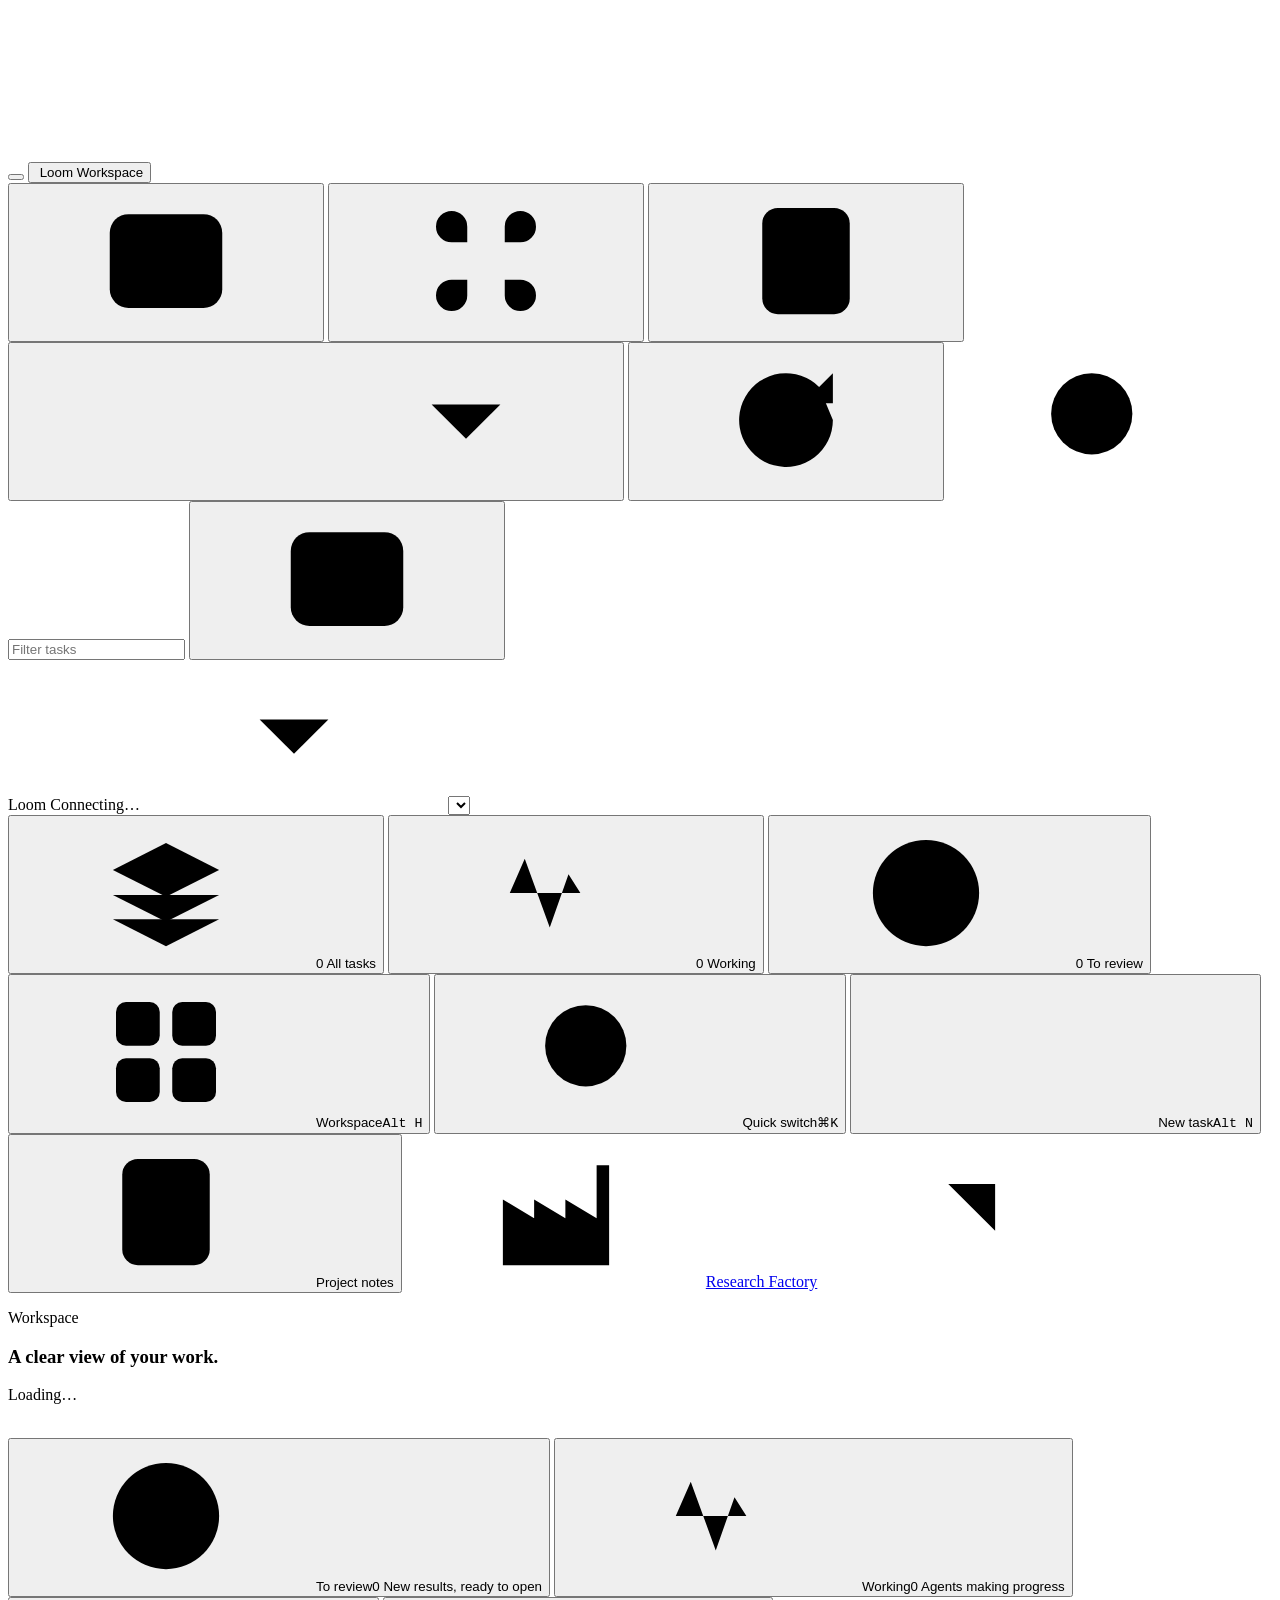
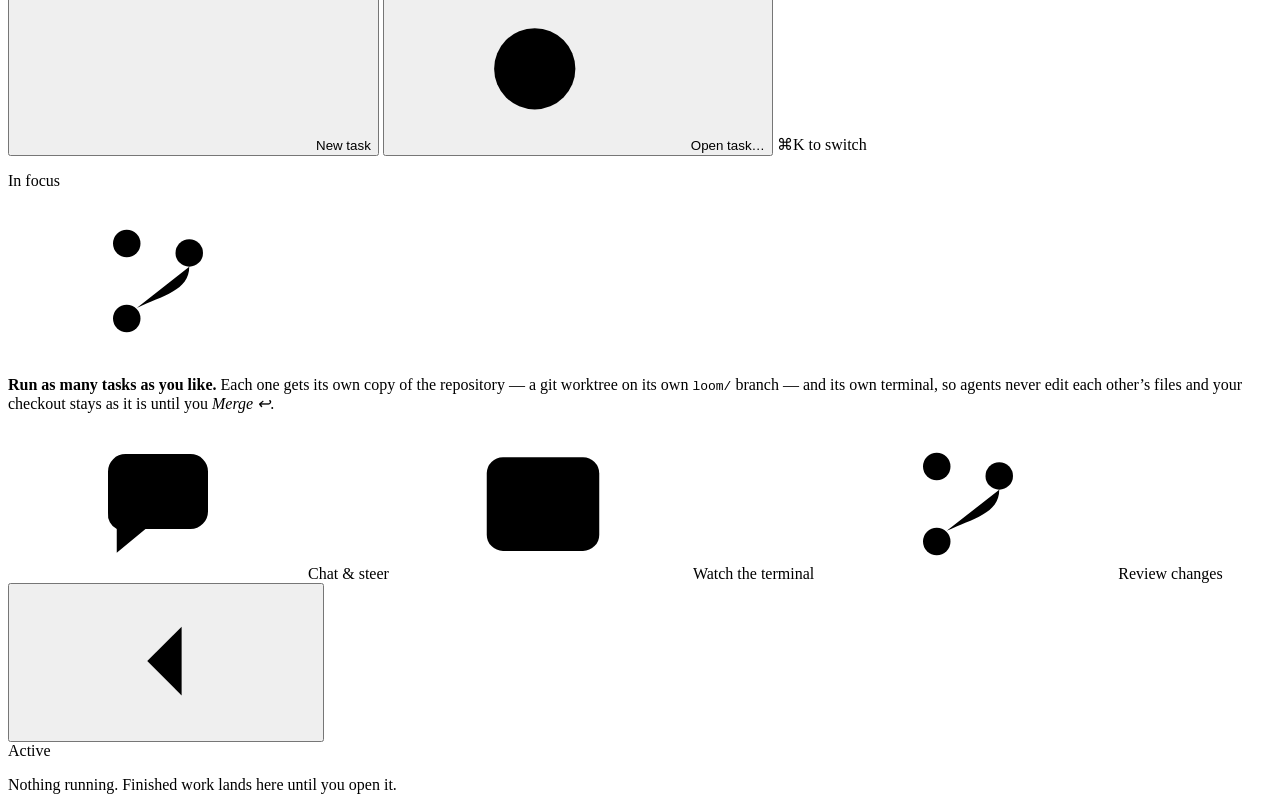
==== commit fdd74c30: "Every task in its own worktree, by default and in plain sight Parallel tasks only stay out of each o" ====
--- a/loom/web_static/index.html
+++ b/loom/web_static/index.html
@@ -146,6 +146,10 @@
             <p class="overview__label">In focus</p>
             <div class="focus-list" id="overview-focus"></div>
           </div>
+          <div class="overview__parallel" id="overview-parallel">
+            <svg class="ico" aria-hidden="true"><use href="#i-branch"/></svg>
+            <p><strong>Run as many tasks as you like.</strong> Each one gets its own copy of the repository — a git worktree on its own <code>loom/</code> branch — and its own terminal, so agents never edit each other’s files and your checkout stays as it is until you <em>Merge ↩</em>.</p>
+          </div>
           <div class="overview__foot">
             <span><svg class="ico ico--sm" aria-hidden="true"><use href="#i-chat"/></svg>Chat &amp; steer</span>
             <span><svg class="ico ico--sm" aria-hidden="true"><use href="#i-terminal"/></svg>Watch the terminal</span>
@@ -503,6 +507,7 @@
         <p class="skills-note">Injected into the deep interview and worker prompt. Pick as many as you need — they're combined.</p>
         <label for="new-title">Title</label>
         <input type="text" id="new-title" placeholder="Example: xorl1" />
+        <div class="create-preview" id="create-preview" aria-live="polite" hidden></div>
         <label for="new-agent-select">Task type</label>
         <select id="new-agent-select" class="modal-input-wide" aria-label="Task type">
           <option value="cursor">Cursor Agent — agent CLI, resume by chat ID</option>
@@ -590,6 +595,10 @@
           <label for="new-project-repo">Git repo URL</label>
           <input type="text" id="new-project-repo" class="modal-input-wide" placeholder="https://github.com/owner/repo.git" spellcheck="false" autocapitalize="off" />
         </div>
+        <label class="add-project-git" id="add-project-git-row" hidden>
+          <input type="checkbox" id="new-project-git-init" checked />
+          <span><strong>Make it a git repository</strong> — <code>git init</code> and a first commit, so every task gets its own worktree and branch instead of editing the folder itself.</span>
+        </label>
         <label id="new-project-path-label" for="new-project-path">Project directory</label>
         <input type="text" id="new-project-path" class="modal-input-wide" placeholder="/home/you/MyRepo" spellcheck="false" />
         <p class="modal-subhint" id="add-project-path-hint"></p>
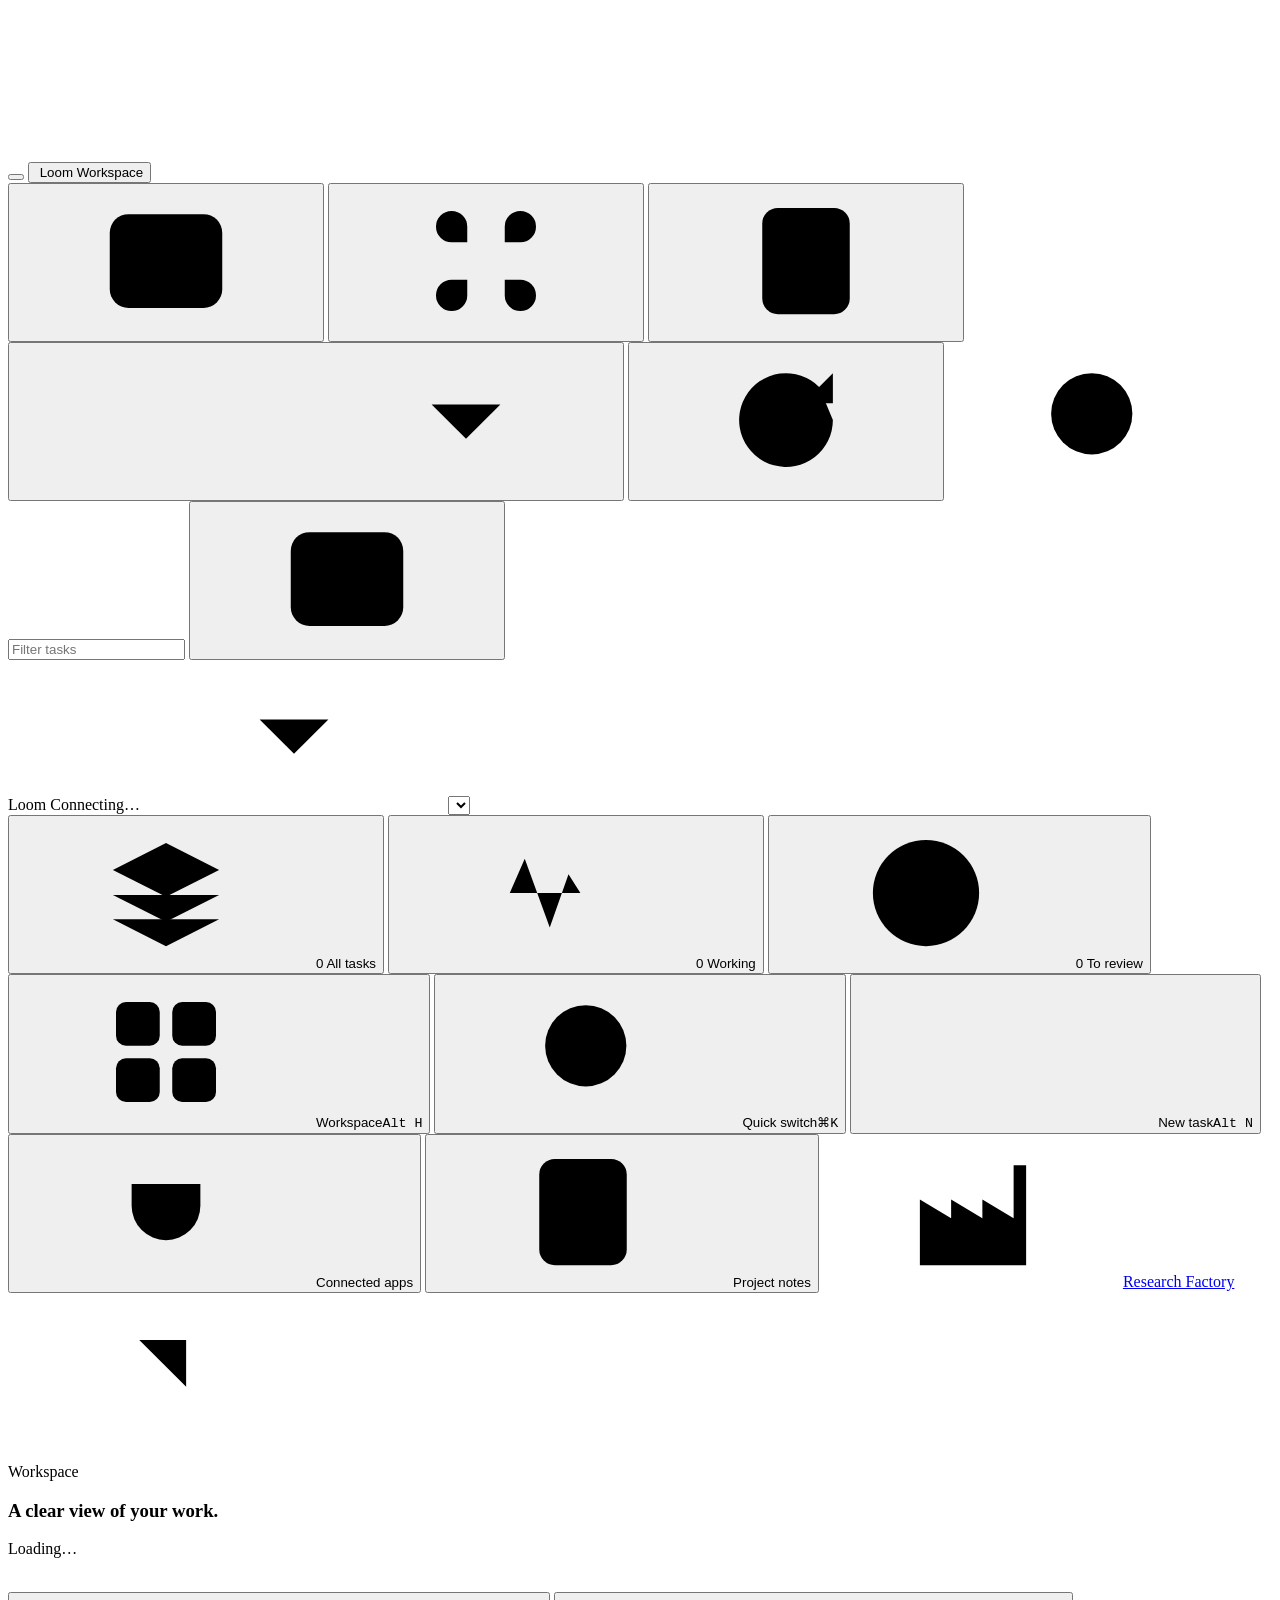
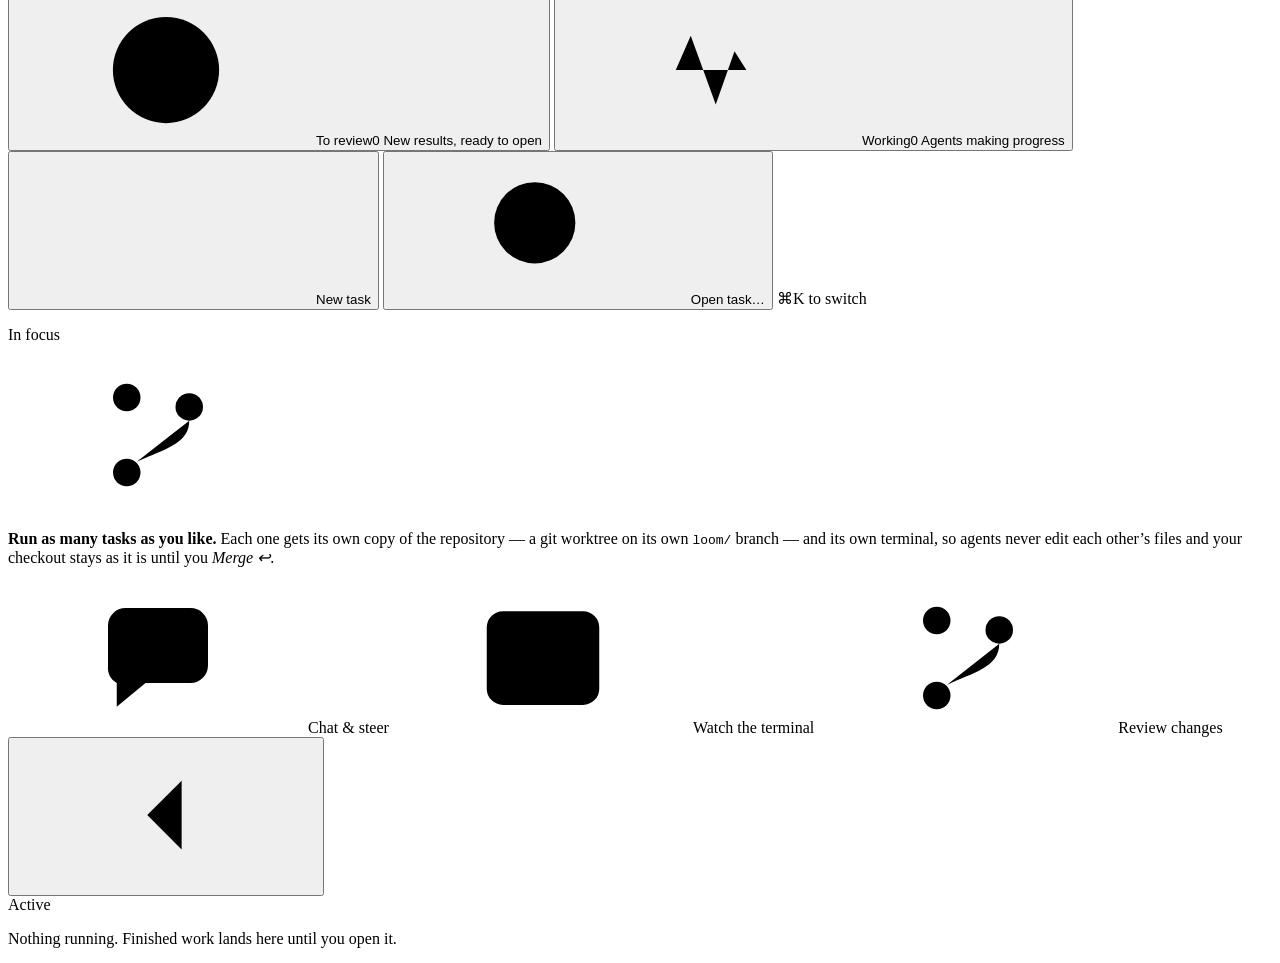
==== commit e6444c75: "ChatGPT can connect: OAuth for the MCP endpoint ChatGPT reaches a remote MCP server only through OAu" ====
--- a/loom/web_static/index.html
+++ b/loom/web_static/index.html
@@ -43,6 +43,7 @@
     <symbol id="i-codex" viewBox="0 0 24 24"><path d="m8.5 7.5-4.5 4.5 4.5 4.5M15.5 7.5l4.5 4.5-4.5 4.5M13.6 5.2l-3.2 13.6"/></symbol>
     <symbol id="i-cursor" viewBox="0 0 24 24"><path d="M5.5 3.8 18.6 11l-6.1 1.6-2.7 6.4z"/></symbol>
     <symbol id="i-paper" viewBox="0 0 24 24"><path d="M7 3.5h6.8L18.5 8v10.5a2 2 0 0 1-2 2H7a2 2 0 0 1-2-2v-13a2 2 0 0 1 2-2z"/><path d="M8.5 12h7M8.5 15.5h7M8.5 8.5h3"/></symbol>
+    <symbol id="i-plug" viewBox="0 0 24 24"><path d="M9 3.5v4M15 3.5v4"/><path d="M6.5 7.5h11v3.5a5.5 5.5 0 0 1-11 0z"/><path d="M12 16.5v4"/></symbol>
     <symbol id="i-factory" viewBox="0 0 24 24"><path d="M3.5 20.5V10l5 3V10l5 3V10l5 3V4.5h2v16z"/><path d="M7 17h2M11.5 17h2M16 17h2"/></symbol>
   </svg>
   <header class="titlebar">
@@ -111,6 +112,7 @@
         <button type="button" class="sidebar-action" id="btn-go-overview"><svg class="ico" aria-hidden="true"><use href="#i-grid"/></svg><span>Workspace</span><kbd>Alt H</kbd></button>
         <button type="button" class="sidebar-action" id="btn-go-quick"><svg class="ico" aria-hidden="true"><use href="#i-search"/></svg><span>Quick switch</span><kbd>⌘K</kbd></button>
         <button type="button" class="sidebar-action" id="btn-go-new"><svg class="ico" aria-hidden="true"><use href="#i-plus"/></svg><span>New task</span><kbd>Alt N</kbd></button>
+        <button type="button" class="sidebar-action" id="btn-go-apps"><svg class="ico" aria-hidden="true"><use href="#i-plug"/></svg><span>Connected apps</span></button>
         <button type="button" class="sidebar-action" id="btn-go-notes"><svg class="ico" aria-hidden="true"><use href="#i-note"/></svg><span>Project notes</span></button>
         <a class="sidebar-action" href="/factory" id="btn-go-factory"><svg class="ico" aria-hidden="true"><use href="#i-factory"/></svg><span>Research Factory</span><svg class="ico ico--xs sidebar-action__ext" aria-hidden="true"><use href="#i-arrow-up-right"/></svg></a>
       </div>
@@ -487,6 +489,24 @@
   </div>
 
   <div class="menu" id="menu" role="menu" hidden></div>
+
+  <div class="modal-backdrop" id="apps-modal" hidden>
+    <div class="modal-card apps-modal" role="dialog" aria-modal="true" aria-labelledby="apps-modal-title">
+      <div class="modal-card__header">
+        <div>
+          <h2 id="apps-modal-title">Connected apps</h2>
+          <p>Apps that reach Loom's tools over OAuth, such as ChatGPT. Each gets a token of its own that opens only <code>/mcp</code>; your Loom token never leaves this server.</p>
+        </div>
+        <button type="button" class="icon-btn" id="btn-apps-close" aria-label="Close">×</button>
+      </div>
+      <div class="modal-card__body" id="apps-body"></div>
+      <div class="modal-card__footer">
+        <span id="apps-status" class="tab-panel__hint"></span>
+        <button type="button" class="btn btn--danger" id="btn-apps-revoke-all" hidden>Revoke all</button>
+        <button type="button" class="btn" id="btn-apps-done">Done</button>
+      </div>
+    </div>
+  </div>
 
   <div class="modal-backdrop" id="create-modal" hidden>
     <div class="modal-card" role="dialog" aria-modal="true" aria-labelledby="create-modal-title">
